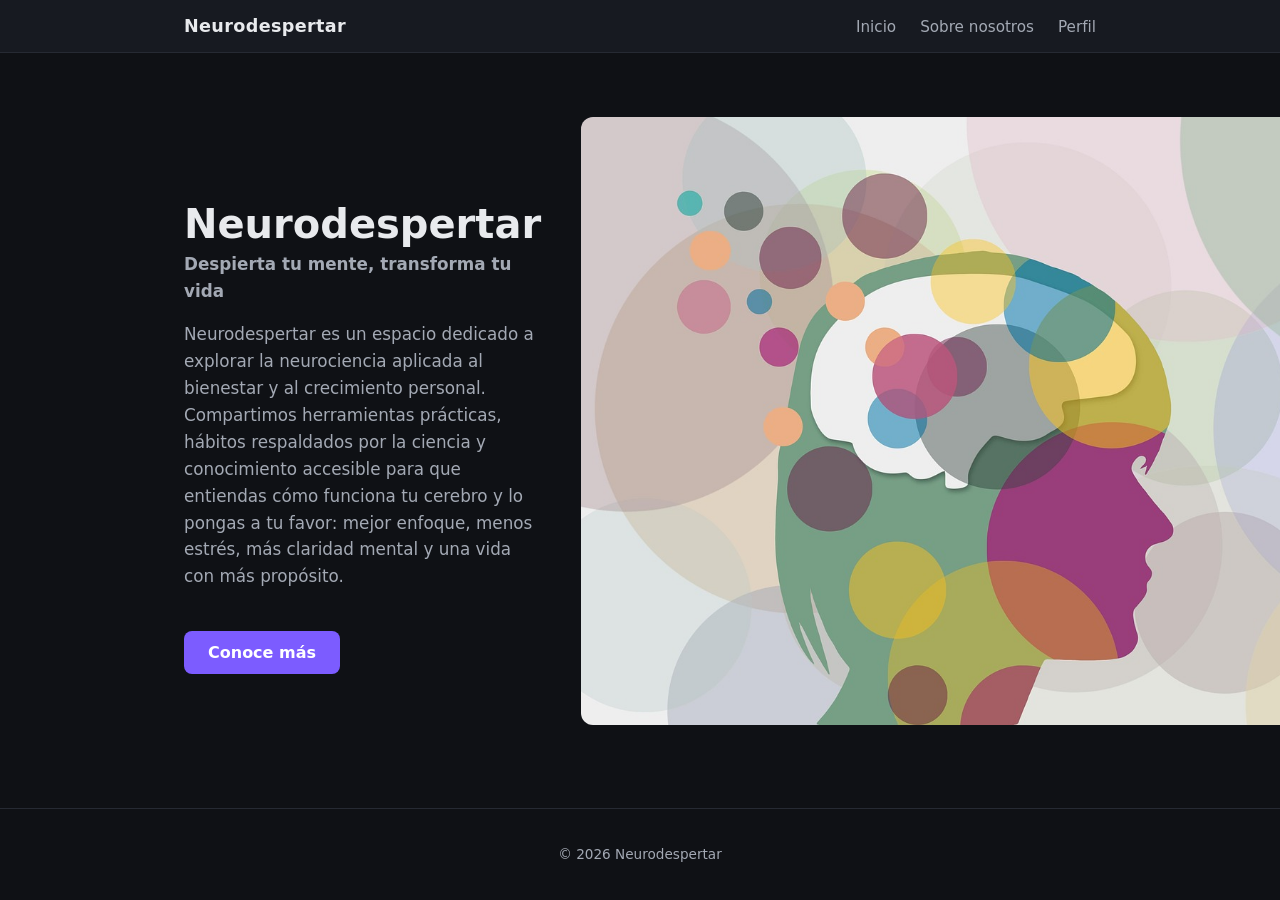
==== index.html @ a159a162 "Add profile page with condensed bio, hero image, nav links" ====
<!DOCTYPE html>
<html lang="es">
<head>
  <meta charset="UTF-8">
  <meta name="viewport" content="width=device-width, initial-scale=1.0">
  <meta name="description" content="Neurodespertar es un espacio dedicado a la neurociencia aplicada al bienestar: herramientas, hábitos y conocimiento para entender tu mente y despertar tu máximo potencial.">
  <title>Neurodespertar</title>
  <link rel="stylesheet" href="styles.css">
</head>
<body>
  <header>
    <nav>
      <div class="logo">Neurodespertar</div>
      <ul class="nav-links">
        <li><a href="index.html">Inicio</a></li>
        <li><a href="sobre.html">Sobre nosotros</a></li>
        <li><a href="perfil.html">Perfil</a></li>
      </ul>
    </nav>
  </header>

  <main>
    <section class="hero hero-split">
      <div class="hero-text">
        <h1>Neurodespertar</h1>
        <p class="subtitle">Despierta tu mente, transforma tu vida</p>
        <p>
          Neurodespertar es un espacio dedicado a explorar la neurociencia aplicada al
          bienestar y al crecimiento personal. Compartimos herramientas prácticas, hábitos
          respaldados por la ciencia y conocimiento accesible para que entiendas cómo
          funciona tu cerebro y lo pongas a tu favor: mejor enfoque, menos estrés, más
          claridad mental y una vida con más propósito.
        </p>
        <a href="sobre.html" class="cta">Conoce más</a>
      </div>
      <img class="hero-image" src="img/mente-neurociencia.jpg" alt="Ilustración de la mente y el cerebro humano">
    </section>
  </main>

  <footer>
    <p>&copy; 2026 Neurodespertar</p>
  </footer>
</body>
</html>
---- styles.css ----
:root {
  --bg: #0f1115;
  --bg-alt: #171a21;
  --text: #e8eaed;
  --muted: #a3a9b4;
  --accent: #7c5cff;
}

* {
  box-sizing: border-box;
}

body {
  margin: 0;
  font-family: system-ui, -apple-system, "Segoe UI", Roboto, sans-serif;
  background: var(--bg);
  color: var(--text);
  min-height: 100vh;
  display: flex;
  flex-direction: column;
}

header {
  background: var(--bg-alt);
  border-bottom: 1px solid #262a33;
}

nav {
  max-width: 960px;
  margin: 0 auto;
  display: flex;
  align-items: center;
  justify-content: space-between;
  padding: 1rem 1.5rem;
}

.logo {
  font-weight: 700;
  font-size: 1.1rem;
  letter-spacing: 0.02em;
}

.nav-links {
  list-style: none;
  display: flex;
  gap: 1.5rem;
  margin: 0;
  padding: 0;
}

.nav-links a {
  color: var(--muted);
  text-decoration: none;
  font-size: 0.95rem;
}

.nav-links a:hover {
  color: var(--text);
}

main {
  flex: 1;
  max-width: 720px;
  margin: 0 auto;
  padding: 4rem 1.5rem;
}

main:has(.hero-split) {
  max-width: 960px;
}

.hero-split {
  display: flex;
  align-items: center;
  gap: 2.5rem;
}

.hero-text {
  flex: 1;
}

.hero-image {
  flex: 1;
  max-width: 100%;
  border-radius: 12px;
  object-fit: cover;
}

@media (max-width: 680px) {
  .hero-split {
    flex-direction: column;
  }
}

.hero h1 {
  font-size: 2.5rem;
  margin-bottom: 0.25rem;
}

.subtitle {
  color: var(--accent);
  font-weight: 600;
  margin-top: 0;
}

.hero p,
.content p {
  color: var(--muted);
  line-height: 1.6;
  font-size: 1.05rem;
}

.cta {
  display: inline-block;
  margin-top: 1.5rem;
  padding: 0.75rem 1.5rem;
  background: var(--accent);
  color: #fff;
  text-decoration: none;
  border-radius: 8px;
  font-weight: 600;
}

.cta:hover {
  opacity: 0.9;
}

.content h1 {
  font-size: 2rem;
}

footer {
  text-align: center;
  padding: 1.5rem;
  color: var(--muted);
  font-size: 0.85rem;
  border-top: 1px solid #262a33;
}
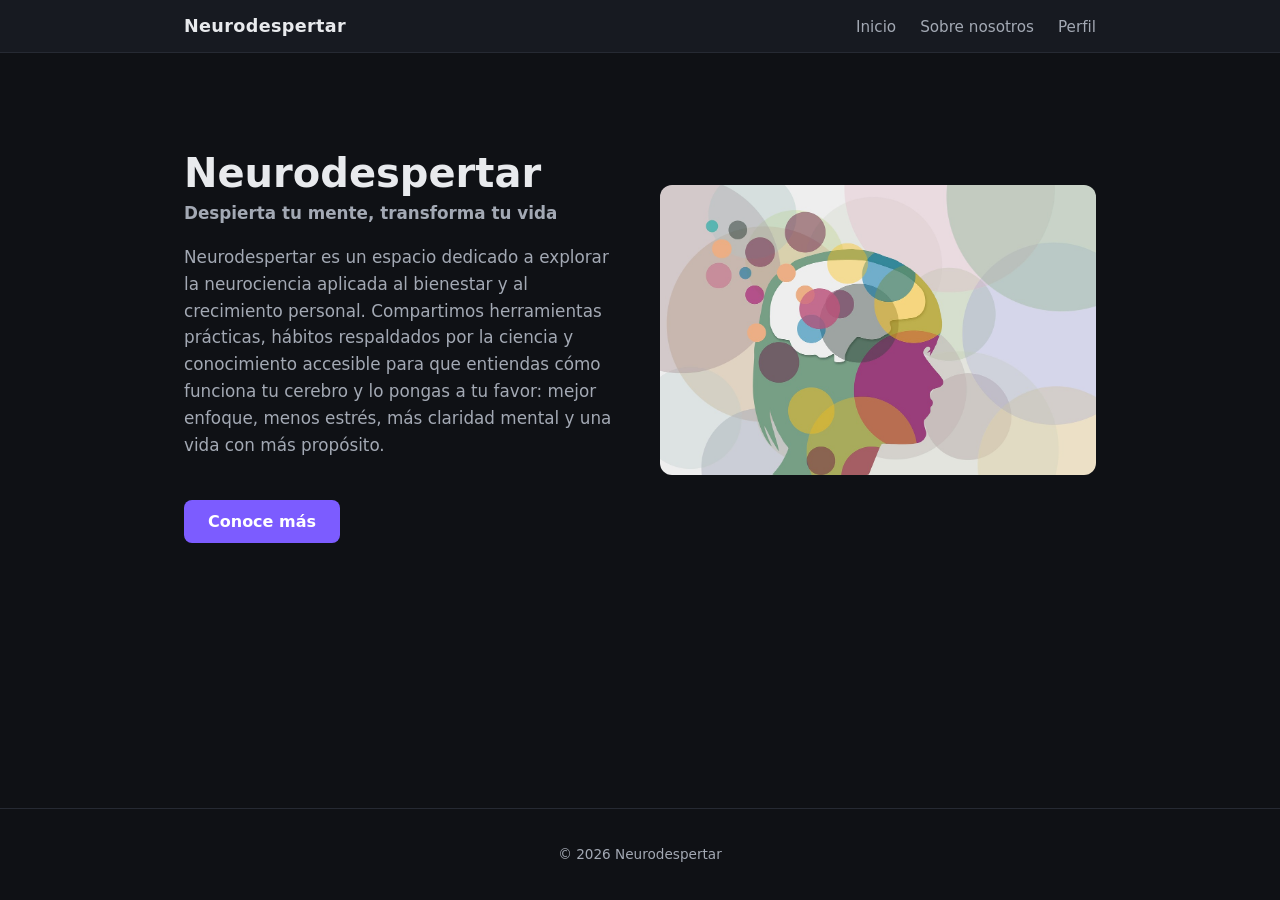
==== commit 3f72133d: "Use CSS grid for hero layout to fix overflow" ====
--- a/index.html
+++ b/index.html
@@ -19,7 +19,7 @@
     </nav>
   </header>
 
-  <main>
+  <main class="wide">
     <section class="hero hero-split">
       <div class="hero-text">
         <h1>Neurodespertar</h1>
--- a/styles.css
+++ b/styles.css
@@ -65,30 +65,28 @@
   padding: 4rem 1.5rem;
 }
 
-main:has(.hero-split) {
+main.wide {
   max-width: 960px;
 }
 
 .hero-split {
-  display: flex;
+  display: grid;
+  grid-template-columns: 1fr 1fr;
   align-items: center;
   gap: 2.5rem;
 }
 
-.hero-text {
-  flex: 1;
-}
-
 .hero-image {
-  flex: 1;
-  max-width: 100%;
+  display: block;
+  width: 100%;
+  height: auto;
   border-radius: 12px;
   object-fit: cover;
 }
 
 @media (max-width: 680px) {
   .hero-split {
-    flex-direction: column;
+    grid-template-columns: 1fr;
   }
 }
 
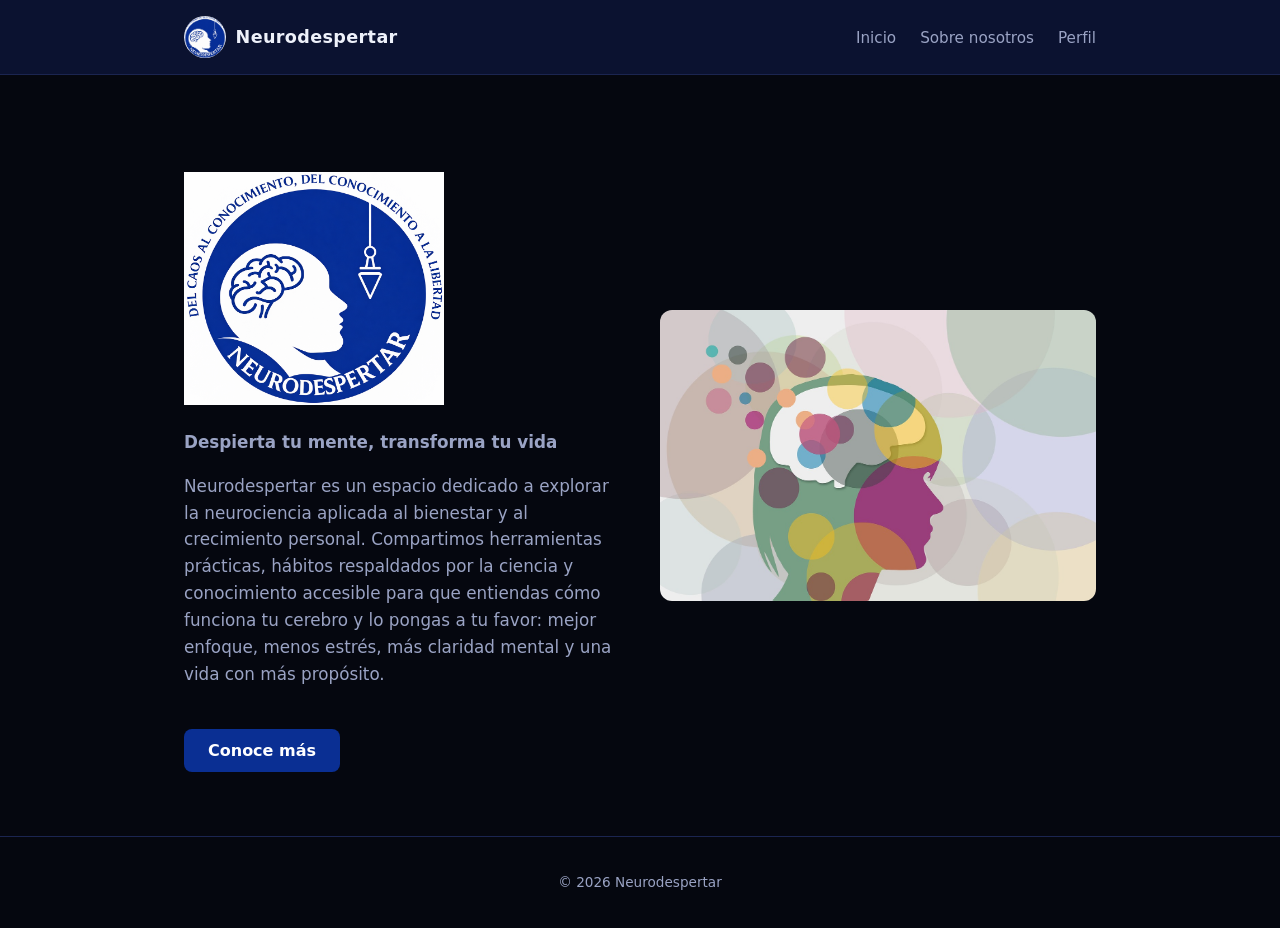
==== commit 9d94197f: "Add Neurodespertar logo and switch color palette to brand navy blue Co-Authored-By: Claude Sonnet 5 " ====
--- a/index.html
+++ b/index.html
@@ -10,7 +10,10 @@
 <body>
   <header>
     <nav>
-      <div class="logo">Neurodespertar</div>
+      <div class="logo">
+        <img src="img/logo.png" alt="Neurodespertar" class="logo-mark">
+        Neurodespertar
+      </div>
       <ul class="nav-links">
         <li><a href="index.html">Inicio</a></li>
         <li><a href="sobre.html">Sobre nosotros</a></li>
@@ -22,7 +25,7 @@
   <main class="wide">
     <section class="hero hero-split">
       <div class="hero-text">
-        <h1>Neurodespertar</h1>
+        <h1><img src="img/logo.png" alt="Neurodespertar" class="hero-logo"></h1>
         <p class="subtitle">Despierta tu mente, transforma tu vida</p>
         <p>
           Neurodespertar es un espacio dedicado a explorar la neurociencia aplicada al
--- a/styles.css
+++ b/styles.css
@@ -1,9 +1,11 @@
 :root {
-  --bg: #0f1115;
-  --bg-alt: #171a21;
-  --text: #e8eaed;
-  --muted: #a3a9b4;
-  --accent: #7c5cff;
+  --bg: #05070f;
+  --bg-alt: #0b1230;
+  --border: #1b2550;
+  --text: #eef1fa;
+  --muted: #9aa3c4;
+  --accent: #0a2f93;
+  --accent-light: #2f56c2;
 }
 
 * {
@@ -22,7 +24,7 @@
 
 header {
   background: var(--bg-alt);
-  border-bottom: 1px solid #262a33;
+  border-bottom: 1px solid var(--border);
 }
 
 nav {
@@ -35,9 +37,28 @@
 }
 
 .logo {
+  display: flex;
+  align-items: center;
+  gap: 0.6rem;
   font-weight: 700;
   font-size: 1.1rem;
   letter-spacing: 0.02em;
+}
+
+.logo-mark {
+  width: 42px;
+  height: 42px;
+  border-radius: 50%;
+  object-fit: cover;
+  display: block;
+}
+
+.hero-logo {
+  width: 100%;
+  max-width: 260px;
+  height: auto;
+  display: block;
+  margin-bottom: 1.5rem;
 }
 
 .nav-links {
@@ -71,7 +92,7 @@
 
 .hero-split {
   display: grid;
-  grid-template-columns: 1fr 1fr;
+  grid-template-columns: minmax(0, 1fr) minmax(0, 1fr);
   align-items: center;
   gap: 2.5rem;
 }
@@ -80,6 +101,7 @@
   display: block;
   width: 100%;
   height: auto;
+  min-width: 0;
   border-radius: 12px;
   object-fit: cover;
 }
@@ -132,5 +154,5 @@
   padding: 1.5rem;
   color: var(--muted);
   font-size: 0.85rem;
-  border-top: 1px solid #262a33;
+  border-top: 1px solid var(--border);
 }
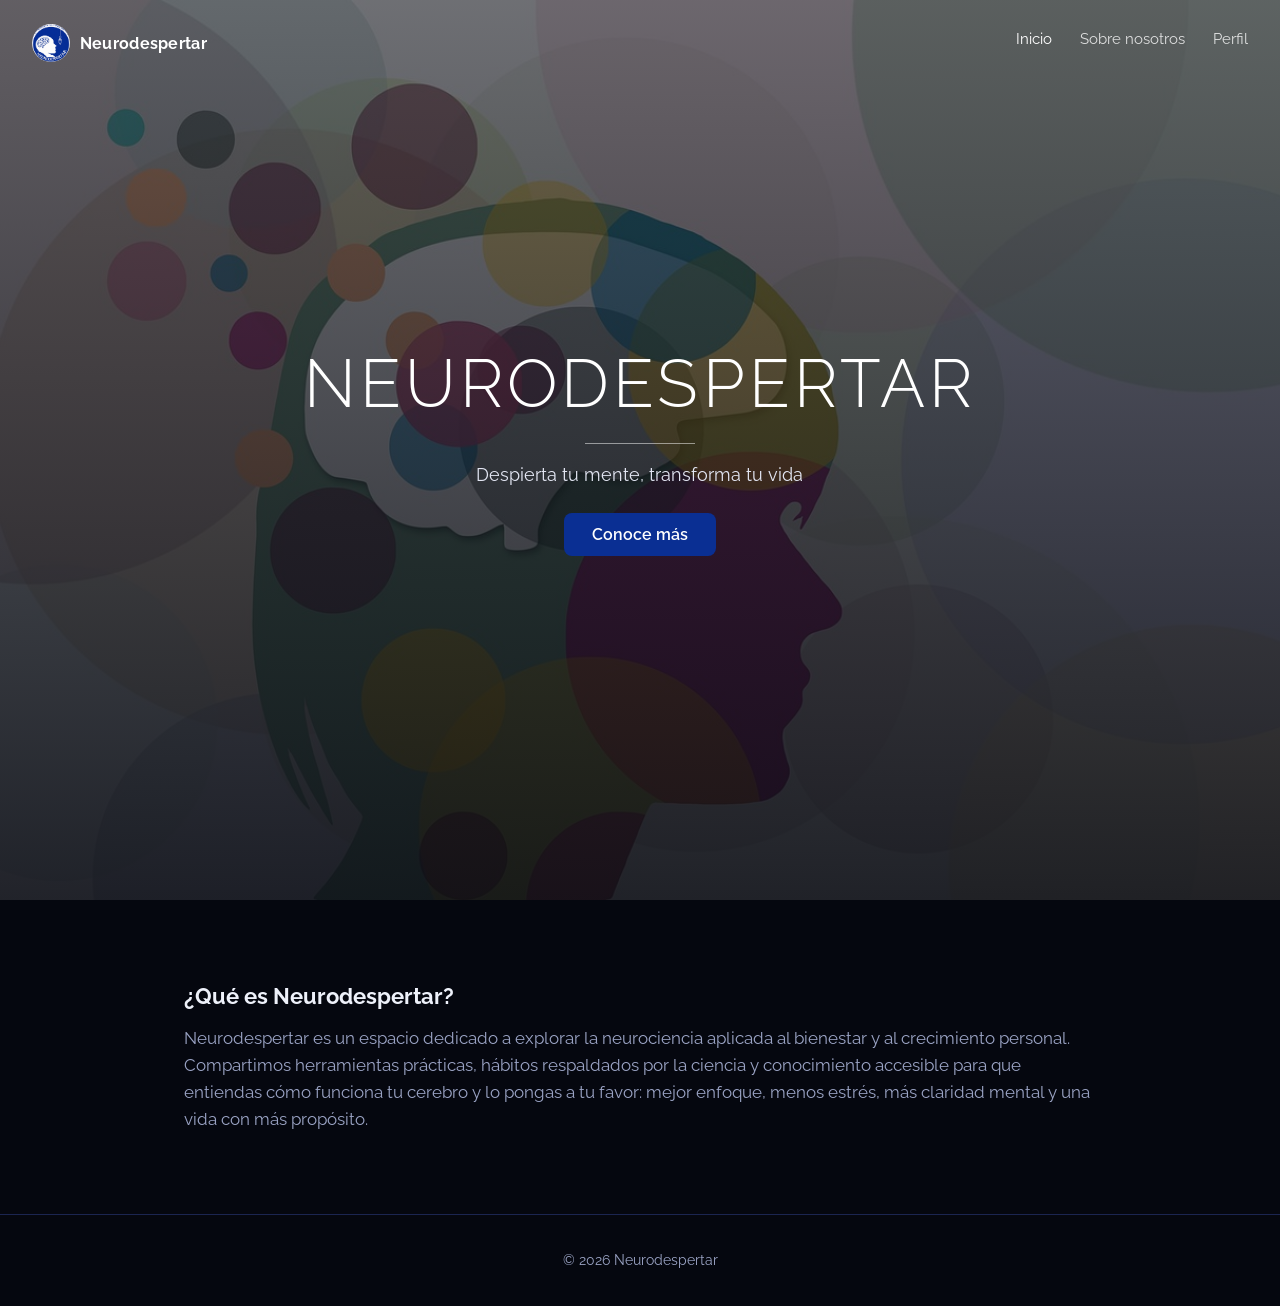
==== commit 61e90622: "Redesign site using W3.CSS Coming Soon layout pattern Full-bleed hero banners with overlay, corner l" ====
--- a/index.html
+++ b/index.html
@@ -5,38 +5,40 @@
   <meta name="viewport" content="width=device-width, initial-scale=1.0">
   <meta name="description" content="Neurodespertar es un espacio dedicado a la neurociencia aplicada al bienestar: herramientas, hábitos y conocimiento para entender tu mente y despertar tu máximo potencial.">
   <title>Neurodespertar</title>
+  <link rel="preconnect" href="https://fonts.googleapis.com">
+  <link href="https://fonts.googleapis.com/css2?family=Raleway:wght@300;400;600;700&display=swap" rel="stylesheet">
   <link rel="stylesheet" href="styles.css">
 </head>
 <body>
-  <header>
-    <nav>
-      <div class="logo">
-        <img src="img/logo.png" alt="Neurodespertar" class="logo-mark">
-        Neurodespertar
-      </div>
-      <ul class="nav-links">
-        <li><a href="index.html">Inicio</a></li>
-        <li><a href="sobre.html">Sobre nosotros</a></li>
-        <li><a href="perfil.html">Perfil</a></li>
-      </ul>
+  <div class="hero-banner is-home" style="background-image: url('img/mente-neurociencia.jpg');">
+    <div class="hero-overlay"></div>
+    <div class="brand-corner">
+      <img src="img/logo.png" alt="" class="logo-mark">
+      Neurodespertar
+    </div>
+    <nav class="nav-corner">
+      <a href="index.html" class="active">Inicio</a>
+      <a href="sobre.html">Sobre nosotros</a>
+      <a href="perfil.html">Perfil</a>
     </nav>
-  </header>
+    <div class="hero-center">
+      <h1 class="jumbo">NEURODESPERTAR</h1>
+      <hr class="divider">
+      <p class="hero-tagline">Despierta tu mente, transforma tu vida</p>
+      <a href="sobre.html" class="cta">Conoce más</a>
+    </div>
+  </div>
 
   <main class="wide">
-    <section class="hero hero-split">
-      <div class="hero-text">
-        <h1><img src="img/logo.png" alt="Neurodespertar" class="hero-logo"></h1>
-        <p class="subtitle">Despierta tu mente, transforma tu vida</p>
-        <p>
-          Neurodespertar es un espacio dedicado a explorar la neurociencia aplicada al
-          bienestar y al crecimiento personal. Compartimos herramientas prácticas, hábitos
-          respaldados por la ciencia y conocimiento accesible para que entiendas cómo
-          funciona tu cerebro y lo pongas a tu favor: mejor enfoque, menos estrés, más
-          claridad mental y una vida con más propósito.
-        </p>
-        <a href="sobre.html" class="cta">Conoce más</a>
-      </div>
-      <img class="hero-image" src="img/mente-neurociencia.jpg" alt="Ilustración de la mente y el cerebro humano">
+    <section class="section">
+      <h2 class="section-title">¿Qué es Neurodespertar?</h2>
+      <p>
+        Neurodespertar es un espacio dedicado a explorar la neurociencia aplicada al
+        bienestar y al crecimiento personal. Compartimos herramientas prácticas, hábitos
+        respaldados por la ciencia y conocimiento accesible para que entiendas cómo
+        funciona tu cerebro y lo pongas a tu favor: mejor enfoque, menos estrés, más
+        claridad mental y una vida con más propósito.
+      </p>
     </section>
   </main>
 
--- a/styles.css
+++ b/styles.css
@@ -14,7 +14,7 @@
 
 body {
   margin: 0;
-  font-family: system-ui, -apple-system, "Segoe UI", Roboto, sans-serif;
+  font-family: "Raleway", system-ui, -apple-system, "Segoe UI", Roboto, sans-serif;
   background: var(--bg);
   color: var(--text);
   min-height: 100vh;
@@ -22,61 +22,129 @@
   flex-direction: column;
 }
 
-header {
-  background: var(--bg-alt);
-  border-bottom: 1px solid var(--border);
+/* Hero banner: full-bleed background image, centered jumbo title + divider */
+.hero-banner {
+  position: relative;
+  width: 100%;
+  background-size: cover;
+  background-position: center;
+  display: flex;
+  flex-direction: column;
+  color: #fff;
 }
 
-nav {
-  max-width: 960px;
-  margin: 0 auto;
-  display: flex;
-  align-items: center;
-  justify-content: space-between;
-  padding: 1rem 1.5rem;
+.hero-banner.is-home {
+  min-height: 100vh;
 }
 
-.logo {
+.hero-banner.is-page {
+  min-height: 52vh;
+}
+
+.hero-overlay {
+  position: absolute;
+  inset: 0;
+  background: linear-gradient(180deg, rgba(5, 7, 15, 0.55), rgba(5, 7, 15, 0.88));
+}
+
+.brand-corner {
+  position: absolute;
+  top: 0;
+  left: 0;
+  z-index: 2;
   display: flex;
   align-items: center;
   gap: 0.6rem;
+  padding: 1.5rem 2rem;
   font-weight: 700;
-  font-size: 1.1rem;
   letter-spacing: 0.02em;
 }
 
-.logo-mark {
-  width: 42px;
-  height: 42px;
+.brand-corner .logo-mark {
+  width: 38px;
+  height: 38px;
   border-radius: 50%;
   object-fit: cover;
   display: block;
 }
 
-.hero-logo {
-  width: 100%;
-  max-width: 260px;
-  height: auto;
-  display: block;
-  margin-bottom: 1.5rem;
+.nav-corner {
+  position: absolute;
+  top: 0;
+  right: 0;
+  z-index: 2;
+  display: flex;
+  gap: 1.75rem;
+  padding: 1.9rem 2rem;
 }
 
-.nav-links {
-  list-style: none;
-  display: flex;
-  gap: 1.5rem;
-  margin: 0;
-  padding: 0;
+.nav-corner a {
+  color: #fff;
+  text-decoration: none;
+  font-size: 0.95rem;
+  opacity: 0.8;
+  transition: opacity 0.2s;
 }
 
-.nav-links a {
-  color: var(--muted);
-  text-decoration: none;
-  font-size: 0.95rem;
+.nav-corner a:hover,
+.nav-corner a.active {
+  opacity: 1;
 }
 
-.nav-links a:hover {
-  color: var(--text);
+.hero-center {
+  position: relative;
+  z-index: 2;
+  margin: auto;
+  text-align: center;
+  padding: 3rem 1.5rem;
+  max-width: 720px;
+}
+
+.jumbo {
+  font-size: clamp(2.4rem, 6vw, 4.2rem);
+  font-weight: 300;
+  letter-spacing: 0.06em;
+  margin: 0;
+}
+
+.jumbo-sm {
+  font-size: clamp(1.8rem, 4vw, 2.6rem);
+  font-weight: 300;
+  letter-spacing: 0.05em;
+  margin: 0;
+}
+
+.divider {
+  width: 110px;
+  border: none;
+  border-top: 1px solid rgba(255, 255, 255, 0.5);
+  margin: 1.25rem auto;
+}
+
+.hero-tagline {
+  font-size: 1.15rem;
+  color: #e3e6f3;
+  margin: 0 0 1.75rem;
+}
+
+.hero-sub {
+  font-size: 1.05rem;
+  color: #dfe3f0;
+  margin: 0;
+}
+
+@media (max-width: 680px) {
+  .brand-corner {
+    padding: 1.1rem 1.25rem;
+    font-size: 0.95rem;
+  }
+  .nav-corner {
+    padding: 1.3rem 1.25rem;
+    gap: 1rem;
+  }
+  .nav-corner a {
+    font-size: 0.85rem;
+  }
 }
 
 main {
@@ -90,40 +158,12 @@
   max-width: 960px;
 }
 
-.hero-split {
-  display: grid;
-  grid-template-columns: minmax(0, 1fr) minmax(0, 1fr);
-  align-items: center;
-  gap: 2.5rem;
+.section-title {
+  font-size: 1.4rem;
+  margin-bottom: 1rem;
 }
 
-.hero-image {
-  display: block;
-  width: 100%;
-  height: auto;
-  min-width: 0;
-  border-radius: 12px;
-  object-fit: cover;
-}
-
-@media (max-width: 680px) {
-  .hero-split {
-    grid-template-columns: 1fr;
-  }
-}
-
-.hero h1 {
-  font-size: 2.5rem;
-  margin-bottom: 0.25rem;
-}
-
-.subtitle {
-  color: var(--accent);
-  font-weight: 600;
-  margin-top: 0;
-}
-
-.hero p,
+.section p,
 .content p {
   color: var(--muted);
   line-height: 1.6;
@@ -132,8 +172,7 @@
 
 .cta {
   display: inline-block;
-  margin-top: 1.5rem;
-  padding: 0.75rem 1.5rem;
+  padding: 0.75rem 1.75rem;
   background: var(--accent);
   color: #fff;
   text-decoration: none;
@@ -142,11 +181,7 @@
 }
 
 .cta:hover {
-  opacity: 0.9;
-}
-
-.content h1 {
-  font-size: 2rem;
+  background: var(--accent-light);
 }
 
 footer {
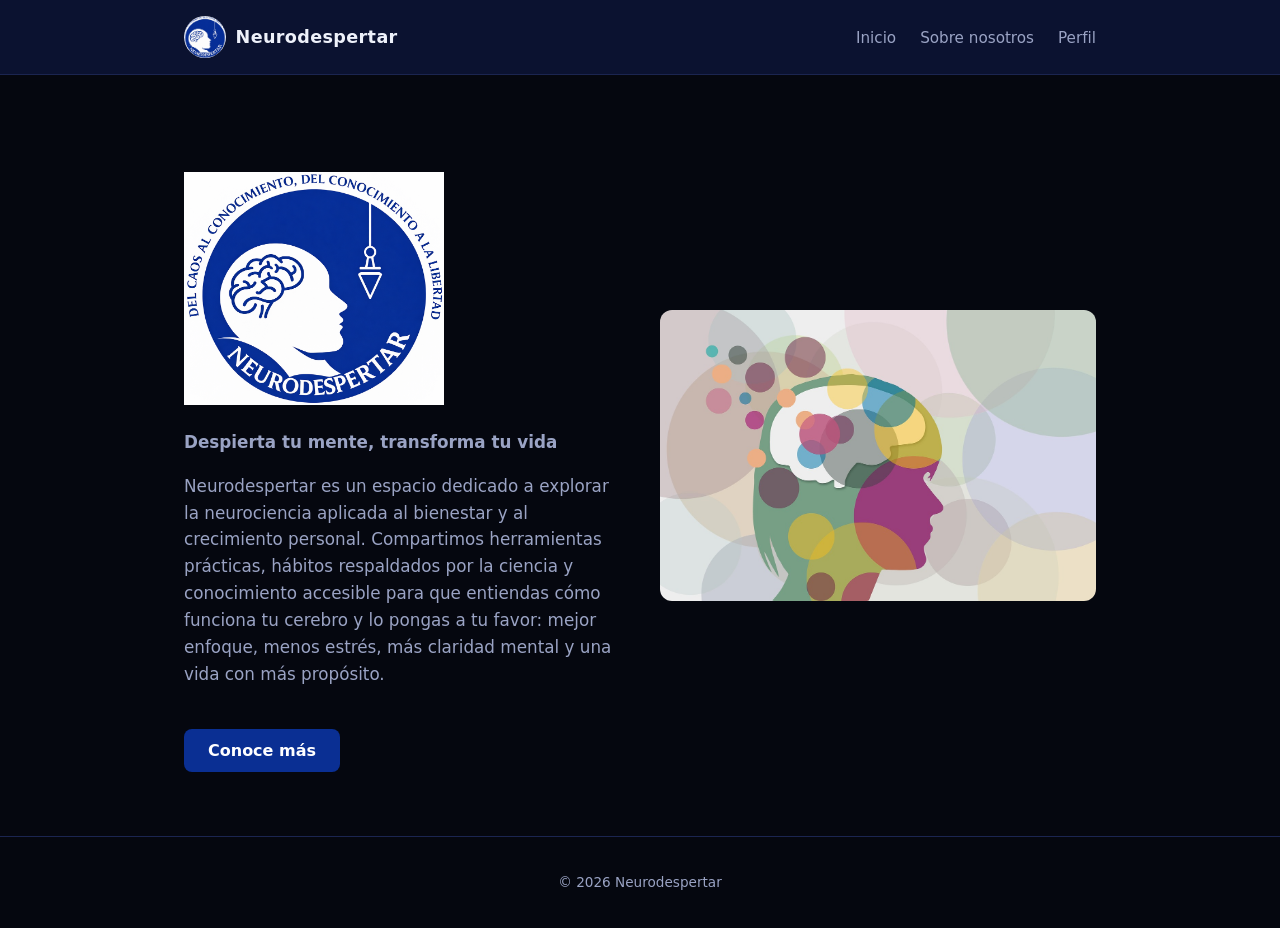
==== commit 6fa3a169: "Revert "Redesign site using W3.CSS Coming Soon layout pattern" This reverts commit 61e906228c9658a62" ====
--- a/index.html
+++ b/index.html
@@ -5,40 +5,38 @@
   <meta name="viewport" content="width=device-width, initial-scale=1.0">
   <meta name="description" content="Neurodespertar es un espacio dedicado a la neurociencia aplicada al bienestar: herramientas, hábitos y conocimiento para entender tu mente y despertar tu máximo potencial.">
   <title>Neurodespertar</title>
-  <link rel="preconnect" href="https://fonts.googleapis.com">
-  <link href="https://fonts.googleapis.com/css2?family=Raleway:wght@300;400;600;700&display=swap" rel="stylesheet">
   <link rel="stylesheet" href="styles.css">
 </head>
 <body>
-  <div class="hero-banner is-home" style="background-image: url('img/mente-neurociencia.jpg');">
-    <div class="hero-overlay"></div>
-    <div class="brand-corner">
-      <img src="img/logo.png" alt="" class="logo-mark">
-      Neurodespertar
-    </div>
-    <nav class="nav-corner">
-      <a href="index.html" class="active">Inicio</a>
-      <a href="sobre.html">Sobre nosotros</a>
-      <a href="perfil.html">Perfil</a>
+  <header>
+    <nav>
+      <div class="logo">
+        <img src="img/logo.png" alt="Neurodespertar" class="logo-mark">
+        Neurodespertar
+      </div>
+      <ul class="nav-links">
+        <li><a href="index.html">Inicio</a></li>
+        <li><a href="sobre.html">Sobre nosotros</a></li>
+        <li><a href="perfil.html">Perfil</a></li>
+      </ul>
     </nav>
-    <div class="hero-center">
-      <h1 class="jumbo">NEURODESPERTAR</h1>
-      <hr class="divider">
-      <p class="hero-tagline">Despierta tu mente, transforma tu vida</p>
-      <a href="sobre.html" class="cta">Conoce más</a>
-    </div>
-  </div>
+  </header>
 
   <main class="wide">
-    <section class="section">
-      <h2 class="section-title">¿Qué es Neurodespertar?</h2>
-      <p>
-        Neurodespertar es un espacio dedicado a explorar la neurociencia aplicada al
-        bienestar y al crecimiento personal. Compartimos herramientas prácticas, hábitos
-        respaldados por la ciencia y conocimiento accesible para que entiendas cómo
-        funciona tu cerebro y lo pongas a tu favor: mejor enfoque, menos estrés, más
-        claridad mental y una vida con más propósito.
-      </p>
+    <section class="hero hero-split">
+      <div class="hero-text">
+        <h1><img src="img/logo.png" alt="Neurodespertar" class="hero-logo"></h1>
+        <p class="subtitle">Despierta tu mente, transforma tu vida</p>
+        <p>
+          Neurodespertar es un espacio dedicado a explorar la neurociencia aplicada al
+          bienestar y al crecimiento personal. Compartimos herramientas prácticas, hábitos
+          respaldados por la ciencia y conocimiento accesible para que entiendas cómo
+          funciona tu cerebro y lo pongas a tu favor: mejor enfoque, menos estrés, más
+          claridad mental y una vida con más propósito.
+        </p>
+        <a href="sobre.html" class="cta">Conoce más</a>
+      </div>
+      <img class="hero-image" src="img/mente-neurociencia.jpg" alt="Ilustración de la mente y el cerebro humano">
     </section>
   </main>
 
--- a/styles.css
+++ b/styles.css
@@ -14,7 +14,7 @@
 
 body {
   margin: 0;
-  font-family: "Raleway", system-ui, -apple-system, "Segoe UI", Roboto, sans-serif;
+  font-family: system-ui, -apple-system, "Segoe UI", Roboto, sans-serif;
   background: var(--bg);
   color: var(--text);
   min-height: 100vh;
@@ -22,129 +22,61 @@
   flex-direction: column;
 }
 
-/* Hero banner: full-bleed background image, centered jumbo title + divider */
-.hero-banner {
-  position: relative;
-  width: 100%;
-  background-size: cover;
-  background-position: center;
-  display: flex;
-  flex-direction: column;
-  color: #fff;
+header {
+  background: var(--bg-alt);
+  border-bottom: 1px solid var(--border);
 }
 
-.hero-banner.is-home {
-  min-height: 100vh;
+nav {
+  max-width: 960px;
+  margin: 0 auto;
+  display: flex;
+  align-items: center;
+  justify-content: space-between;
+  padding: 1rem 1.5rem;
 }
 
-.hero-banner.is-page {
-  min-height: 52vh;
-}
-
-.hero-overlay {
-  position: absolute;
-  inset: 0;
-  background: linear-gradient(180deg, rgba(5, 7, 15, 0.55), rgba(5, 7, 15, 0.88));
-}
-
-.brand-corner {
-  position: absolute;
-  top: 0;
-  left: 0;
-  z-index: 2;
+.logo {
   display: flex;
   align-items: center;
   gap: 0.6rem;
-  padding: 1.5rem 2rem;
   font-weight: 700;
+  font-size: 1.1rem;
   letter-spacing: 0.02em;
 }
 
-.brand-corner .logo-mark {
-  width: 38px;
-  height: 38px;
+.logo-mark {
+  width: 42px;
+  height: 42px;
   border-radius: 50%;
   object-fit: cover;
   display: block;
 }
 
-.nav-corner {
-  position: absolute;
-  top: 0;
-  right: 0;
-  z-index: 2;
-  display: flex;
-  gap: 1.75rem;
-  padding: 1.9rem 2rem;
+.hero-logo {
+  width: 100%;
+  max-width: 260px;
+  height: auto;
+  display: block;
+  margin-bottom: 1.5rem;
 }
 
-.nav-corner a {
-  color: #fff;
+.nav-links {
+  list-style: none;
+  display: flex;
+  gap: 1.5rem;
+  margin: 0;
+  padding: 0;
+}
+
+.nav-links a {
+  color: var(--muted);
   text-decoration: none;
   font-size: 0.95rem;
-  opacity: 0.8;
-  transition: opacity 0.2s;
 }
 
-.nav-corner a:hover,
-.nav-corner a.active {
-  opacity: 1;
-}
-
-.hero-center {
-  position: relative;
-  z-index: 2;
-  margin: auto;
-  text-align: center;
-  padding: 3rem 1.5rem;
-  max-width: 720px;
-}
-
-.jumbo {
-  font-size: clamp(2.4rem, 6vw, 4.2rem);
-  font-weight: 300;
-  letter-spacing: 0.06em;
-  margin: 0;
-}
-
-.jumbo-sm {
-  font-size: clamp(1.8rem, 4vw, 2.6rem);
-  font-weight: 300;
-  letter-spacing: 0.05em;
-  margin: 0;
-}
-
-.divider {
-  width: 110px;
-  border: none;
-  border-top: 1px solid rgba(255, 255, 255, 0.5);
-  margin: 1.25rem auto;
-}
-
-.hero-tagline {
-  font-size: 1.15rem;
-  color: #e3e6f3;
-  margin: 0 0 1.75rem;
-}
-
-.hero-sub {
-  font-size: 1.05rem;
-  color: #dfe3f0;
-  margin: 0;
-}
-
-@media (max-width: 680px) {
-  .brand-corner {
-    padding: 1.1rem 1.25rem;
-    font-size: 0.95rem;
-  }
-  .nav-corner {
-    padding: 1.3rem 1.25rem;
-    gap: 1rem;
-  }
-  .nav-corner a {
-    font-size: 0.85rem;
-  }
+.nav-links a:hover {
+  color: var(--text);
 }
 
 main {
@@ -158,12 +90,40 @@
   max-width: 960px;
 }
 
-.section-title {
-  font-size: 1.4rem;
-  margin-bottom: 1rem;
+.hero-split {
+  display: grid;
+  grid-template-columns: minmax(0, 1fr) minmax(0, 1fr);
+  align-items: center;
+  gap: 2.5rem;
 }
 
-.section p,
+.hero-image {
+  display: block;
+  width: 100%;
+  height: auto;
+  min-width: 0;
+  border-radius: 12px;
+  object-fit: cover;
+}
+
+@media (max-width: 680px) {
+  .hero-split {
+    grid-template-columns: 1fr;
+  }
+}
+
+.hero h1 {
+  font-size: 2.5rem;
+  margin-bottom: 0.25rem;
+}
+
+.subtitle {
+  color: var(--accent);
+  font-weight: 600;
+  margin-top: 0;
+}
+
+.hero p,
 .content p {
   color: var(--muted);
   line-height: 1.6;
@@ -172,7 +132,8 @@
 
 .cta {
   display: inline-block;
-  padding: 0.75rem 1.75rem;
+  margin-top: 1.5rem;
+  padding: 0.75rem 1.5rem;
   background: var(--accent);
   color: #fff;
   text-decoration: none;
@@ -181,7 +142,11 @@
 }
 
 .cta:hover {
-  background: var(--accent-light);
+  opacity: 0.9;
+}
+
+.content h1 {
+  font-size: 2rem;
 }
 
 footer {
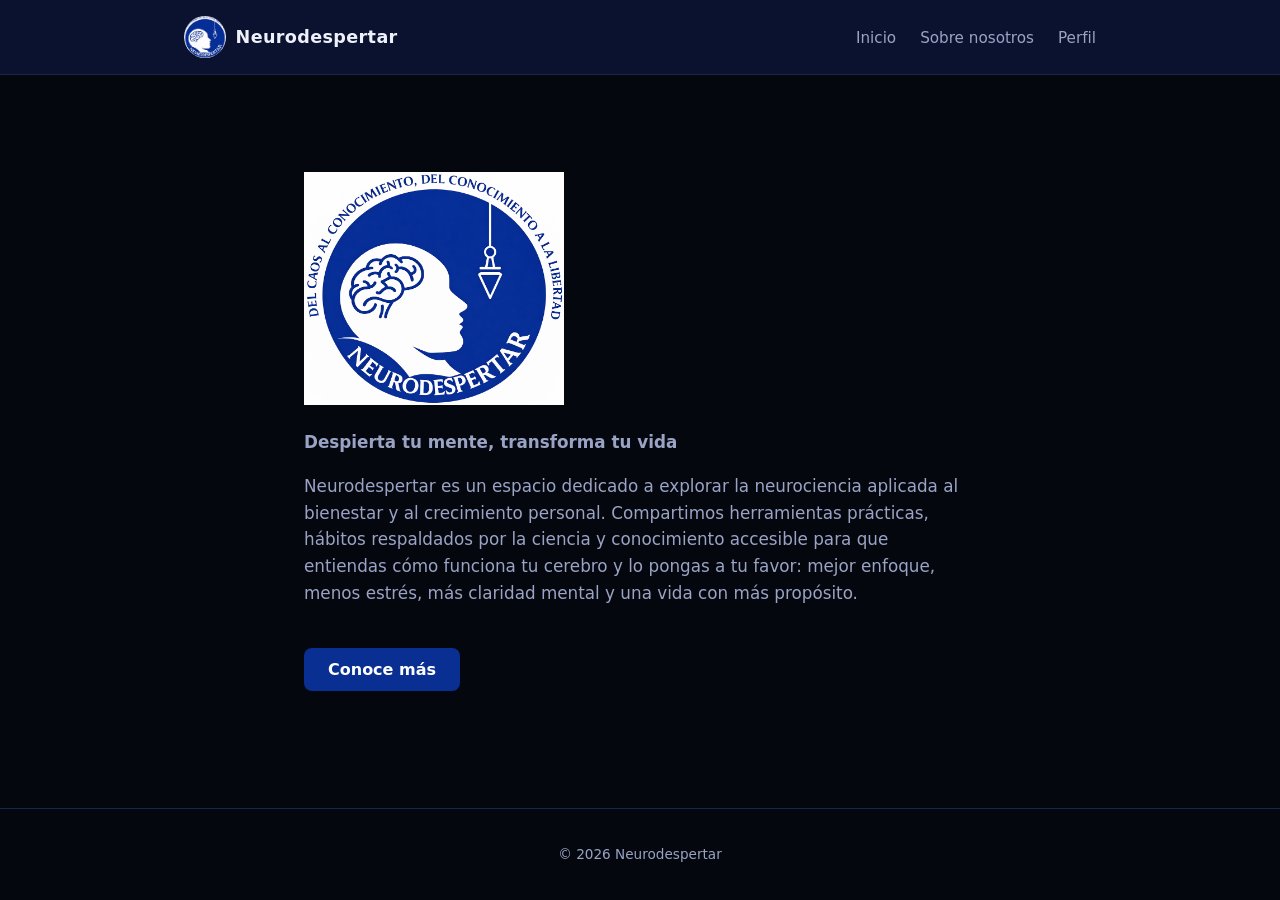
==== commit cd675bf0: "Remove hero illustration image from homepage Co-Authored-By: Claude Sonnet 5 <noreply@anthropic.com>" ====
--- a/index.html
+++ b/index.html
@@ -22,8 +22,8 @@
     </nav>
   </header>
 
-  <main class="wide">
-    <section class="hero hero-split">
+  <main>
+    <section class="hero">
       <div class="hero-text">
         <h1><img src="img/logo.png" alt="Neurodespertar" class="hero-logo"></h1>
         <p class="subtitle">Despierta tu mente, transforma tu vida</p>
@@ -36,7 +36,6 @@
         </p>
         <a href="sobre.html" class="cta">Conoce más</a>
       </div>
-      <img class="hero-image" src="img/mente-neurociencia.jpg" alt="Ilustración de la mente y el cerebro humano">
     </section>
   </main>
 
--- a/styles.css
+++ b/styles.css
@@ -90,28 +90,6 @@
   max-width: 960px;
 }
 
-.hero-split {
-  display: grid;
-  grid-template-columns: minmax(0, 1fr) minmax(0, 1fr);
-  align-items: center;
-  gap: 2.5rem;
-}
-
-.hero-image {
-  display: block;
-  width: 100%;
-  height: auto;
-  min-width: 0;
-  border-radius: 12px;
-  object-fit: cover;
-}
-
-@media (max-width: 680px) {
-  .hero-split {
-    grid-template-columns: 1fr;
-  }
-}
-
 .hero h1 {
   font-size: 2.5rem;
   margin-bottom: 0.25rem;
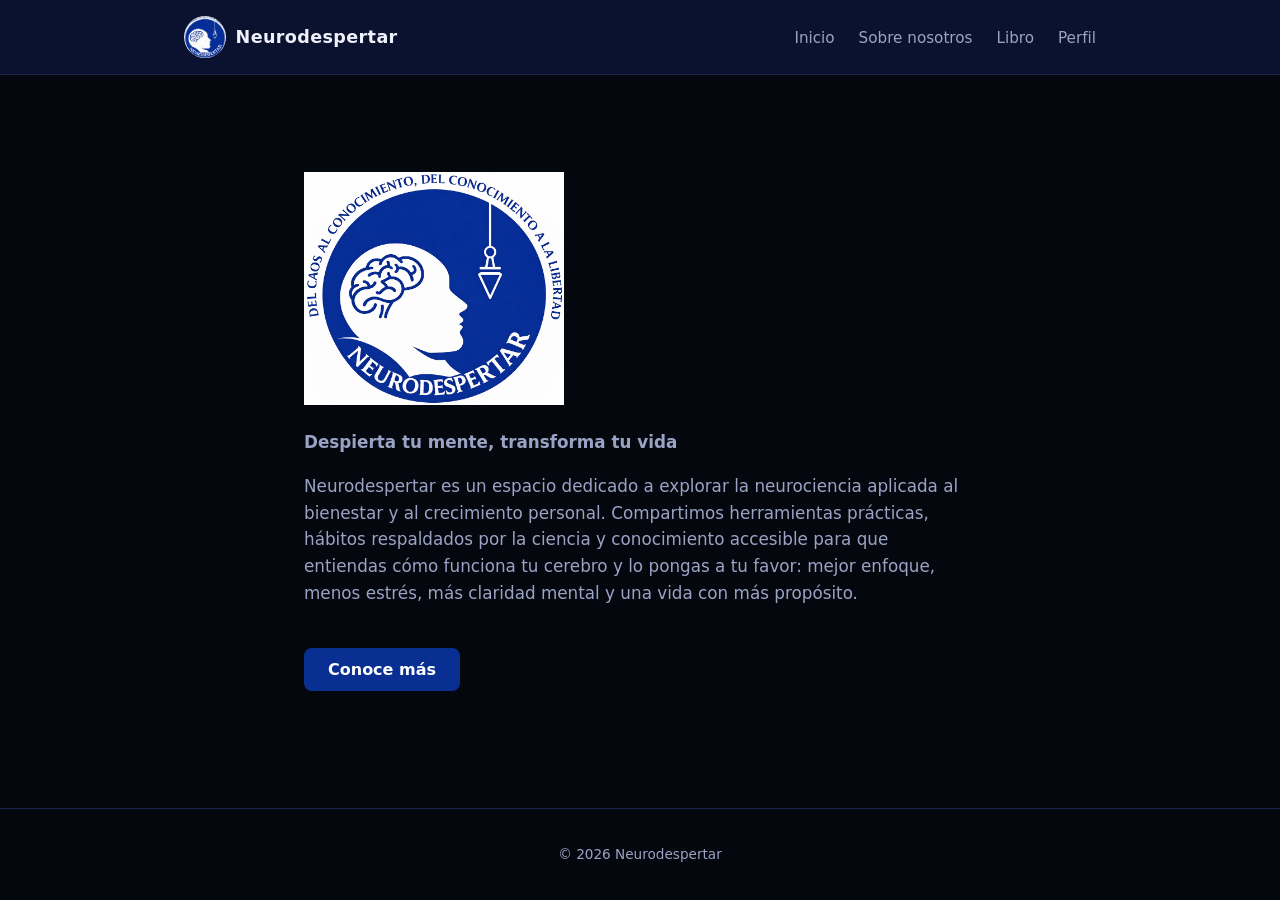
==== commit 291f961c: "Add Avogueris book page with cover, intro text, and method infographics New libro.html presents the " ====
--- a/index.html
+++ b/index.html
@@ -17,6 +17,7 @@
       <ul class="nav-links">
         <li><a href="index.html">Inicio</a></li>
         <li><a href="sobre.html">Sobre nosotros</a></li>
+        <li><a href="libro.html">Libro</a></li>
         <li><a href="perfil.html">Perfil</a></li>
       </ul>
     </nav>
--- a/styles.css
+++ b/styles.css
@@ -127,6 +127,69 @@
   font-size: 2rem;
 }
 
+.section-title {
+  font-size: 1.5rem;
+  margin-bottom: 1.5rem;
+}
+
+/* Book page (Avogueris) */
+.book-hero {
+  display: grid;
+  grid-template-columns: minmax(0, 280px) minmax(0, 1fr);
+  align-items: center;
+  gap: 2.5rem;
+  margin-bottom: 1rem;
+}
+
+.book-cover {
+  display: block;
+  width: 100%;
+  height: auto;
+  border-radius: 10px;
+  box-shadow: 0 12px 30px rgba(0, 0, 0, 0.5);
+}
+
+@media (max-width: 680px) {
+  .book-hero {
+    grid-template-columns: 1fr;
+    text-align: center;
+  }
+  .book-cover {
+    max-width: 240px;
+    margin: 0 auto;
+  }
+}
+
+.book-intro blockquote {
+  margin: 0 0 1.5rem;
+  padding-left: 1.25rem;
+  border-left: 3px solid var(--accent-light);
+  font-size: 1.2rem;
+  font-style: italic;
+  color: var(--text);
+}
+
+.book-tagline {
+  color: var(--accent-light);
+  font-weight: 600;
+  font-size: 1.1rem;
+}
+
+.book-infographics {
+  margin-top: 3rem;
+}
+
+.book-infographics figure {
+  margin: 0 0 2.5rem;
+}
+
+.book-infographics img {
+  display: block;
+  width: 100%;
+  height: auto;
+  border-radius: 12px;
+}
+
 footer {
   text-align: center;
   padding: 1.5rem;
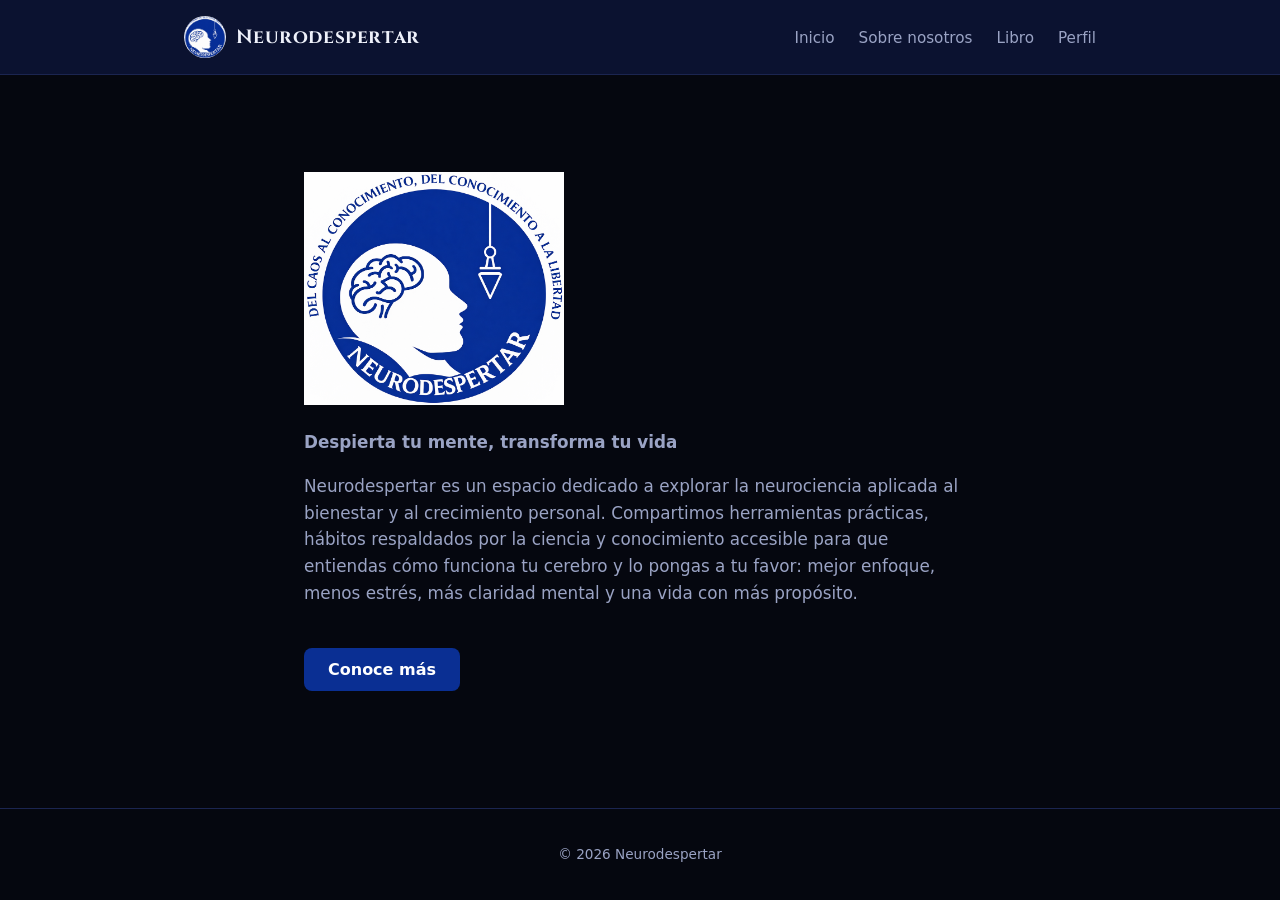
==== commit fefe2384: "Use Cinzel serif for the Neurodespertar wordmark Matches the bold classical serif style used in the " ====
--- a/index.html
+++ b/index.html
@@ -5,6 +5,8 @@
   <meta name="viewport" content="width=device-width, initial-scale=1.0">
   <meta name="description" content="Neurodespertar es un espacio dedicado a la neurociencia aplicada al bienestar: herramientas, hábitos y conocimiento para entender tu mente y despertar tu máximo potencial.">
   <title>Neurodespertar</title>
+  <link rel="preconnect" href="https://fonts.googleapis.com">
+  <link href="https://fonts.googleapis.com/css2?family=Cinzel:wght@600;700&display=swap" rel="stylesheet">
   <link rel="stylesheet" href="styles.css">
 </head>
 <body>
--- a/styles.css
+++ b/styles.css
@@ -40,9 +40,10 @@
   display: flex;
   align-items: center;
   gap: 0.6rem;
+  font-family: "Cinzel", serif;
   font-weight: 700;
-  font-size: 1.1rem;
-  letter-spacing: 0.02em;
+  font-size: 1.2rem;
+  letter-spacing: 0.03em;
 }
 
 .logo-mark {
